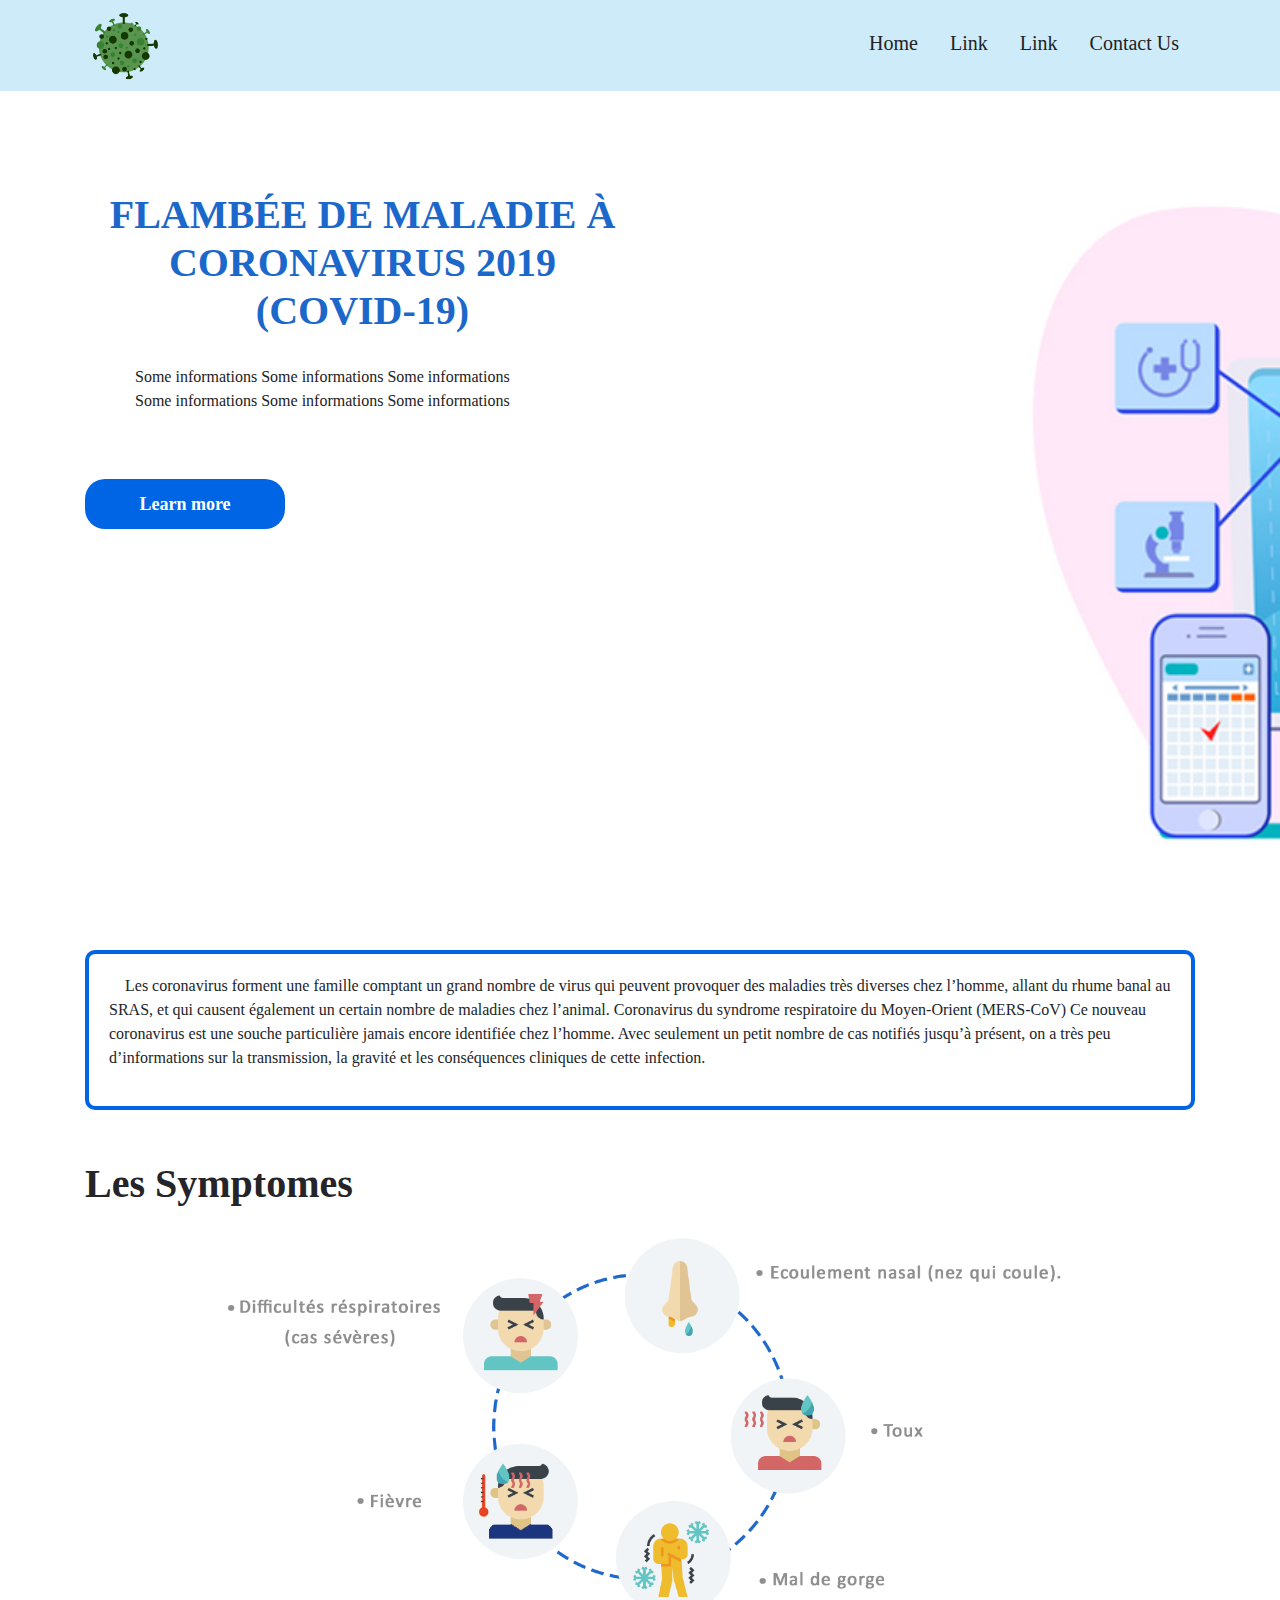
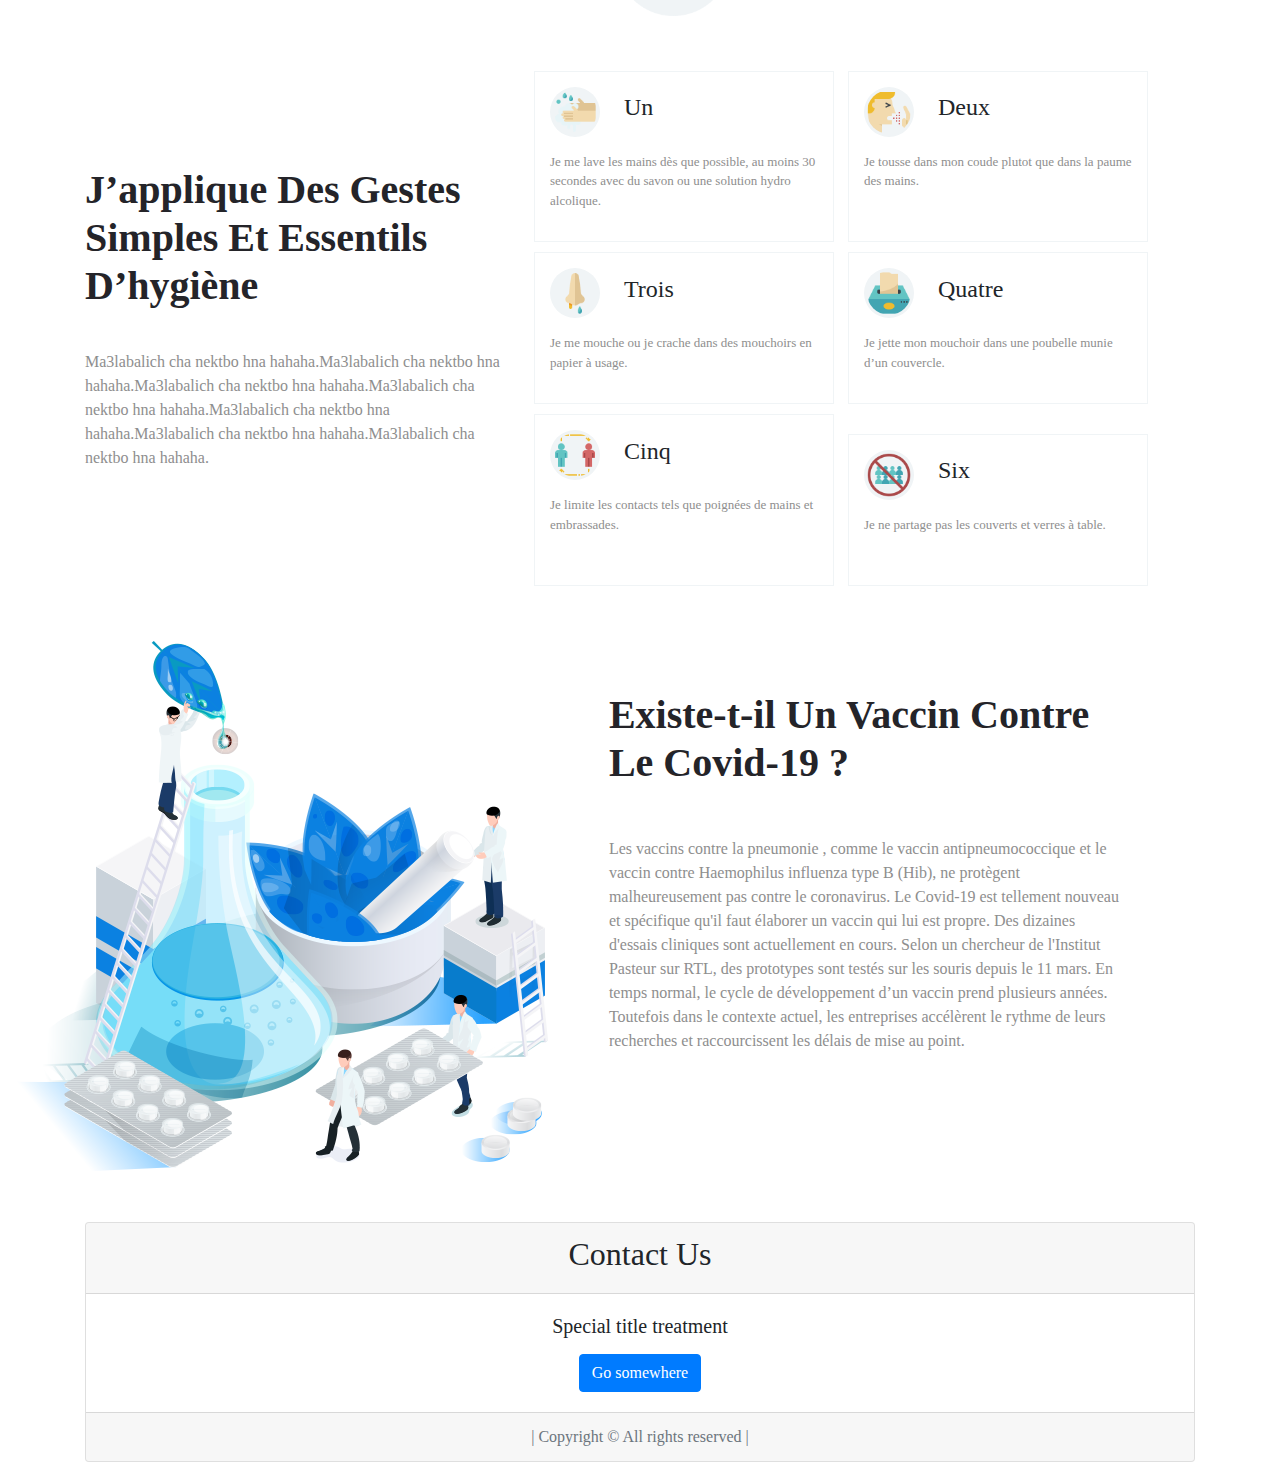
==== COVID-19/Challenge.html @ bc96963f "Add COVID-19 folder" ====
<!DOCTYPE html>
<html>
<head>
		<meta charset="utf-8">
	<title>COVID 19</title>
	<link rel="stylesheet" type="text/css" href="dist/css/bootstrap.css">
	<link rel="stylesheet" type="text/css" href="coronaStyle.css">

</head>
<body>

	<!--header-->
	<header>
	<nav>
		<div class="container">
			<img src="Icons/FAVPNG_middle_east_respiratory_syndrome_coronavirus_indoor_mold.png" class="tom">
		<ul class="nav justify-content-end float">
                <li class="nav-item">
             <a class="nav-link active" href="#">Home</a>
                </li>
            <li class="nav-item">
            <a class="nav-link" href="#">Link</a>
            </li>
            <li class="nav-item">
            <a class="nav-link" href="#">Link</a>
            </li>
            <li class="nav-item">
            <a class="nav-link" href="#">Contact Us</a>
            </li>

        </ul>
       </div>
	</nav>
	<div class="container">
		<h1>FLAMBÉE DE MALADIE À CORONAVIRUS 2019 (COVID-19)</h1>
		<p> Some informations Some informations Some informations <br>Some informations Some informations Some informations</p>
		<button>Learn more</button>
	</div>
	</header>
	<!--end header-->
	<!--definition section-->
	<!--
	<div >
		<div class="container">
			<div class="definition">

			<img src="Icons/symptomes2.png">
				
			</div>
-->
	<div >
		<div class="container">
		
				
			
			<div class="coronaDef">
			<p>
				&nbsp;&nbsp;&nbsp;&nbsp;Les coronavirus forment une famille comptant un grand nombre de virus qui peuvent provoquer des maladies très diverses chez l’homme, allant du rhume banal au SRAS, et qui causent également un certain nombre de maladies chez l’animal. Coronavirus du syndrome respiratoire du Moyen-Orient (MERS-CoV) Ce nouveau coronavirus est une souche particulière jamais encore identifiée chez l’homme. Avec seulement un petit nombre de cas notifiés jusqu’à présent, on a très peu d’informations sur la transmission, la gravité et les conséquences cliniques de cette infection.
			</p>
			</div>
		</div>
	</div>
	
	<!--end definition section-->


	<!--Les symptomes-->
	  <div class="symptomesSide">
    	<div class="container">
    		<h1>Les Symptomes</h1>

    		<div class="imageSym">
    			<img src="Icons/symptomes1.png">
    		</div>
    		<!--
    		<div class="symptomes">
    			<ul>
    				<li>
    					<img src="Icons/5108530051584409099-128.png"> Ecoulement nasal (nez qui coule).
    				</li>
    				<li>
    					<img src="Icons/10626747831584409099-128.png"> Mal de gorge.
    				</li>
    				<li>
    					<img src="Icons/10582230851584409098-128.png"> Toux.
    				</li>
    				<li>
    					<img src="Icons/4595802741584409099-128.png"> Fièvre.
    				</li>
    				<li>
    					<img src="Icons/21043983621584409100-128.png"> Difficultés réspiratoires (cas sévères).
    				</li>
    			</ul>
    		</div>-->
    		
    	</div>
    </div>

	<!--endLes symptomes-->

	
	<div>

		<div class="container">
			
			<div class="section1 ">
				<h1>J’applique Des Gestes Simples Et Essentils D’hygiène</h1>
				<p>Ma3labalich cha nektbo hna hahaha.Ma3labalich cha nektbo hna hahaha.Ma3labalich cha nektbo hna hahaha.Ma3labalich cha nektbo hna hahaha.Ma3labalich cha nektbo hna hahaha.Ma3labalich cha nektbo hna hahaha.Ma3labalich cha nektbo hna hahaha.
				</p>
			</div>
			<div class="section">
				
			

			<div class="section2">
				<div class="interne">
					<img src="Icons/823086791584409089-128.png">
					<h4>Un</h4>
					<p>
						Je me lave les mains dès que possible, au moins 30 secondes avec du savon ou une solution hydro alcolique.
					</p>
				</div>
			</div>
			<div class="section2">
				<div class="interne">
					<img src="Icons/6830960411584409100-128.png">
					<h4>Deux</h4>
					<p>
						Je tousse dans mon coude plutot que dans la paume des mains.<br><br>
					</p>
				</div>
			</div>
			<div class="section2">
				<div class="interne">
					<img src="Icons/5108530051584409099-128.png">
					<h4>Trois</h4>
					<p>
						Je me mouche ou je crache dans des mouchoirs en papier à usage.
					</p>
				</div>
			</div>
			<div class="section2">
				<div class="interne">
					<img src="Icons/15116346041584409091-128.png">
					<h4>Quatre</h4>
					<p>
						Je jette mon mouchoir dans une poubelle munie d’un couvercle.
					</p>
				</div>
			</div>
			<div class="section2">
				<div class="interne">
					<img src="Icons/19857497441584409092-128.png">
					<h4>Cinq</h4>
					<p>
						Je limite les contacts tels que poignées de mains et embrassades.<br><br>
					</p>
				</div>
			</div>
			<div class="section2">
				<div class="interne">
					<img src="Icons/690961481584409090-128.png">
					<h4>Six</h4>
					<p>
						Je ne partage pas les couverts et verres à table.<br><br>
					</p>
				</div>
			</div>
			
		</div>
	</div>

	<div class="both"></div>
	<!--hjtfdyzqekfjsdkfpiqeu-->
  

	<div class="vaccinImg">
		<div class="container">

			<img src="Icons/top_service.png">
			<div class="vaccinSide" >
				<h1>Existe-t-il Un Vaccin Contre Le Covid-19 ?</h1>
					<p>
						Les vaccins contre la pneumonie , comme le vaccin antipneumococcique et le vaccin contre Haemophilus influenza type B (Hib), ne protègent malheureusement pas contre le coronavirus. Le Covid-19 est tellement nouveau et spécifique qu'il faut élaborer un vaccin qui lui est propre. Des dizaines d'essais cliniques sont  actuellement en cours. Selon un chercheur de l'Institut Pasteur sur RTL, des prototypes sont testés sur les souris depuis le 11 mars.

                       En temps normal, le cycle de développement d’un vaccin prend plusieurs années. Toutefois dans le contexte actuel, les entreprises accélèrent le rythme de leurs recherches et raccourcissent les délais de mise au point.

						
					</p>

			</div>

		</div>
	</div>

	
	<!--footer-->
		<div class="both"></div>
	<div class="container">
			<div class="card text-center">
  <div class="card-header">
    <h2>Contact Us</h2>
  </div>
  <div class="card-body">
    <h5 class="card-title">Special title treatment</h5>
    <p class="card-text"></p>
    <a href="#" class="btn btn-primary">Go somewhere</a>
  </div>
  <div class="card-footer text-muted">
    | Copyright  © All rights reserved |  
  </div>
</div>
		
	</div>
	<!--end footer-->




	

	


</body>
</html>
---- COVID-19/coronaStyle.css ----
*{
	margin: 0px;
	padding: 0px;
	font-family: Century Gothic;
}
.tom{
	width: 80px;
	height: 100%;
	
}
header{
	background-image: url(Icons/tof.jpg);

	height: 100vh;
	background-size: cover;

	/*background-position: center;
	*/

}
.float{
	float: right;
}
nav{
	background-color: rgba(91,188,233,0.3);

}
nav ul{
	margin-top: 20px;
	font-size: 20px;
	/*font-weight: bold;*/
	color: white;
}
nav ul li a{
	color: #222224;
}
header h1{

	color: #1c68ca;
	margin-top: 100px;
	font-weight: bold;
	font-family: serif;
	width: 50%;
	text-align: center;

}
header p{
	margin-left: 50px;
	margin-top: 30px;

	color: #222224;
}
header button{
    width: 200px;
	height: 50px;
	margin-top: 50px;
    background-color: #0065e4;
	color:white;
	font-weight: bold;
	font-size: 18px;
	border-radius: 20px;
	border: 1px solid transparent;


}
.coronaDef{
	margin-top: 50px;
	padding: 20px;
	border: 4px solid #0065e4;
		border-radius: 10px;
	margin-bottom: 50px;

}
.definition img{
	margin-top: 50px;
	width: 98%;
	height: 100%;

}
.section{
	float: right;
	width: 60%;
}
.section2{
	
		border: 1px solid #f0f4f6;
		margin: 5px;
		padding: 15px;
		width: 300px;
		display: inline-block;

		

}
.section2 img{
	width: 50px;
	height: 50px;
	background-color: #f0f4f6;
	padding: 3px;
	border-radius: 50%;
	margin-right: 20px
}
.interne h4{
	display: inline-block;

}
.interne p{
	font-size: 13px;
	margin-top: 15px;
	color: #8e8e8e
}
.section1{
		width: 38%;
	display: inline-block;
	float: left;
	margin-top: 100px;


}
.section1 p{
		color: #8e8e8e;
		margin-top: 40px;
}
.section1 h1, .vaccinSide h1, .symptomesSide h1{
	color: #242429;
	font-weight: bold;
	font-family: serif;
}


.both{
	clear: both;
}
.vaccinImg{
	float: left;
	margin-top: 50px;
	margin-bottom: 50px;}
.vaccinSide{
	width: 51%;
	height: 100%;
	float: right;
	margin-top: 50px;

	padding-left: 50px;


}
.vaccinSide p{

		color: #8e8e8e;

	margin-top: 50px;

}
.symptomesSide{
	margin-top: 50px;
	margin-bottom: 50px;
	


}
.symptomes{
	margin-left: 50px;
}
.symptomes ul{
	list-style-type: none;

}
.symptomes ul li{
   /* display: inline-block;*/
}

.symptomes ul li img{
	width: 50px;
	height: 50px;

	border-radius: 50%;

	background-color: #f0f4f6;
	margin: 10px;


}
.imageSym{
	margin: auto;
	text-align: center;

}
.imageSym img{
	width: 80%;
	height: 100%;
	
}
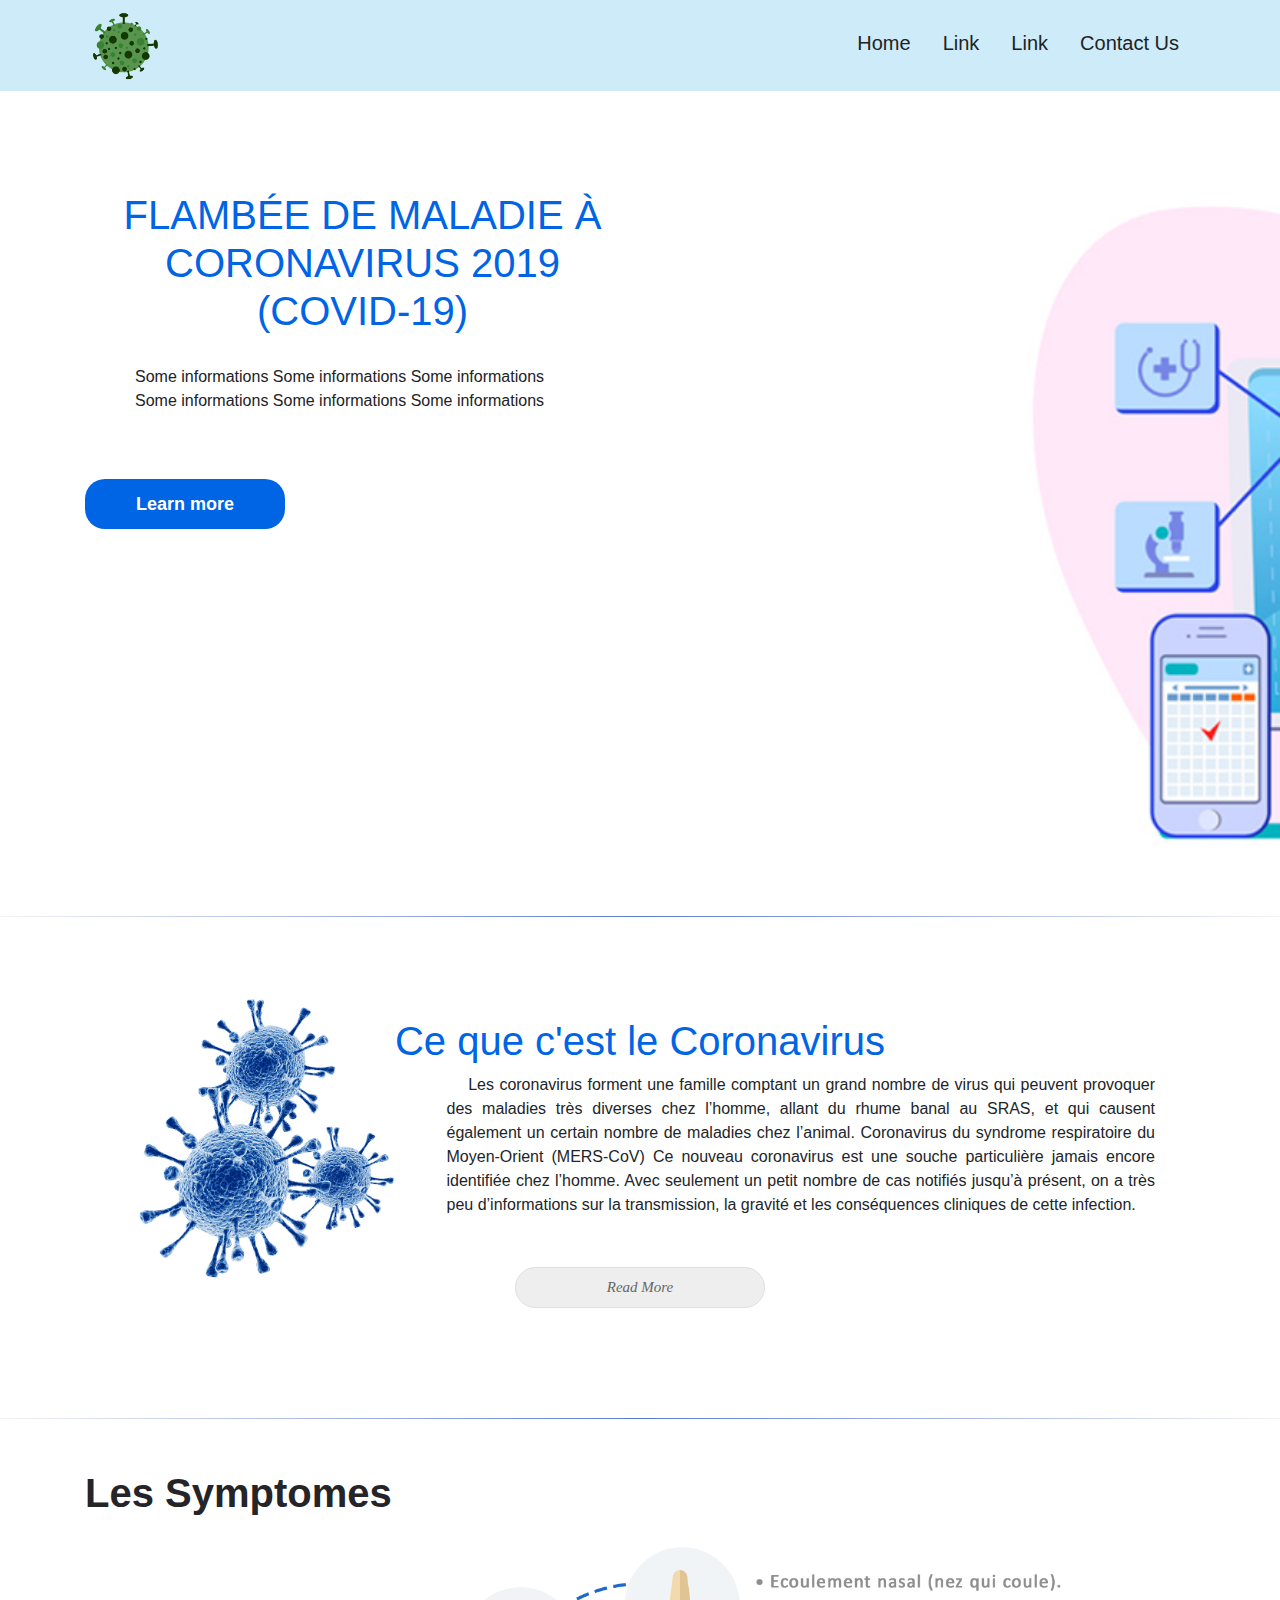
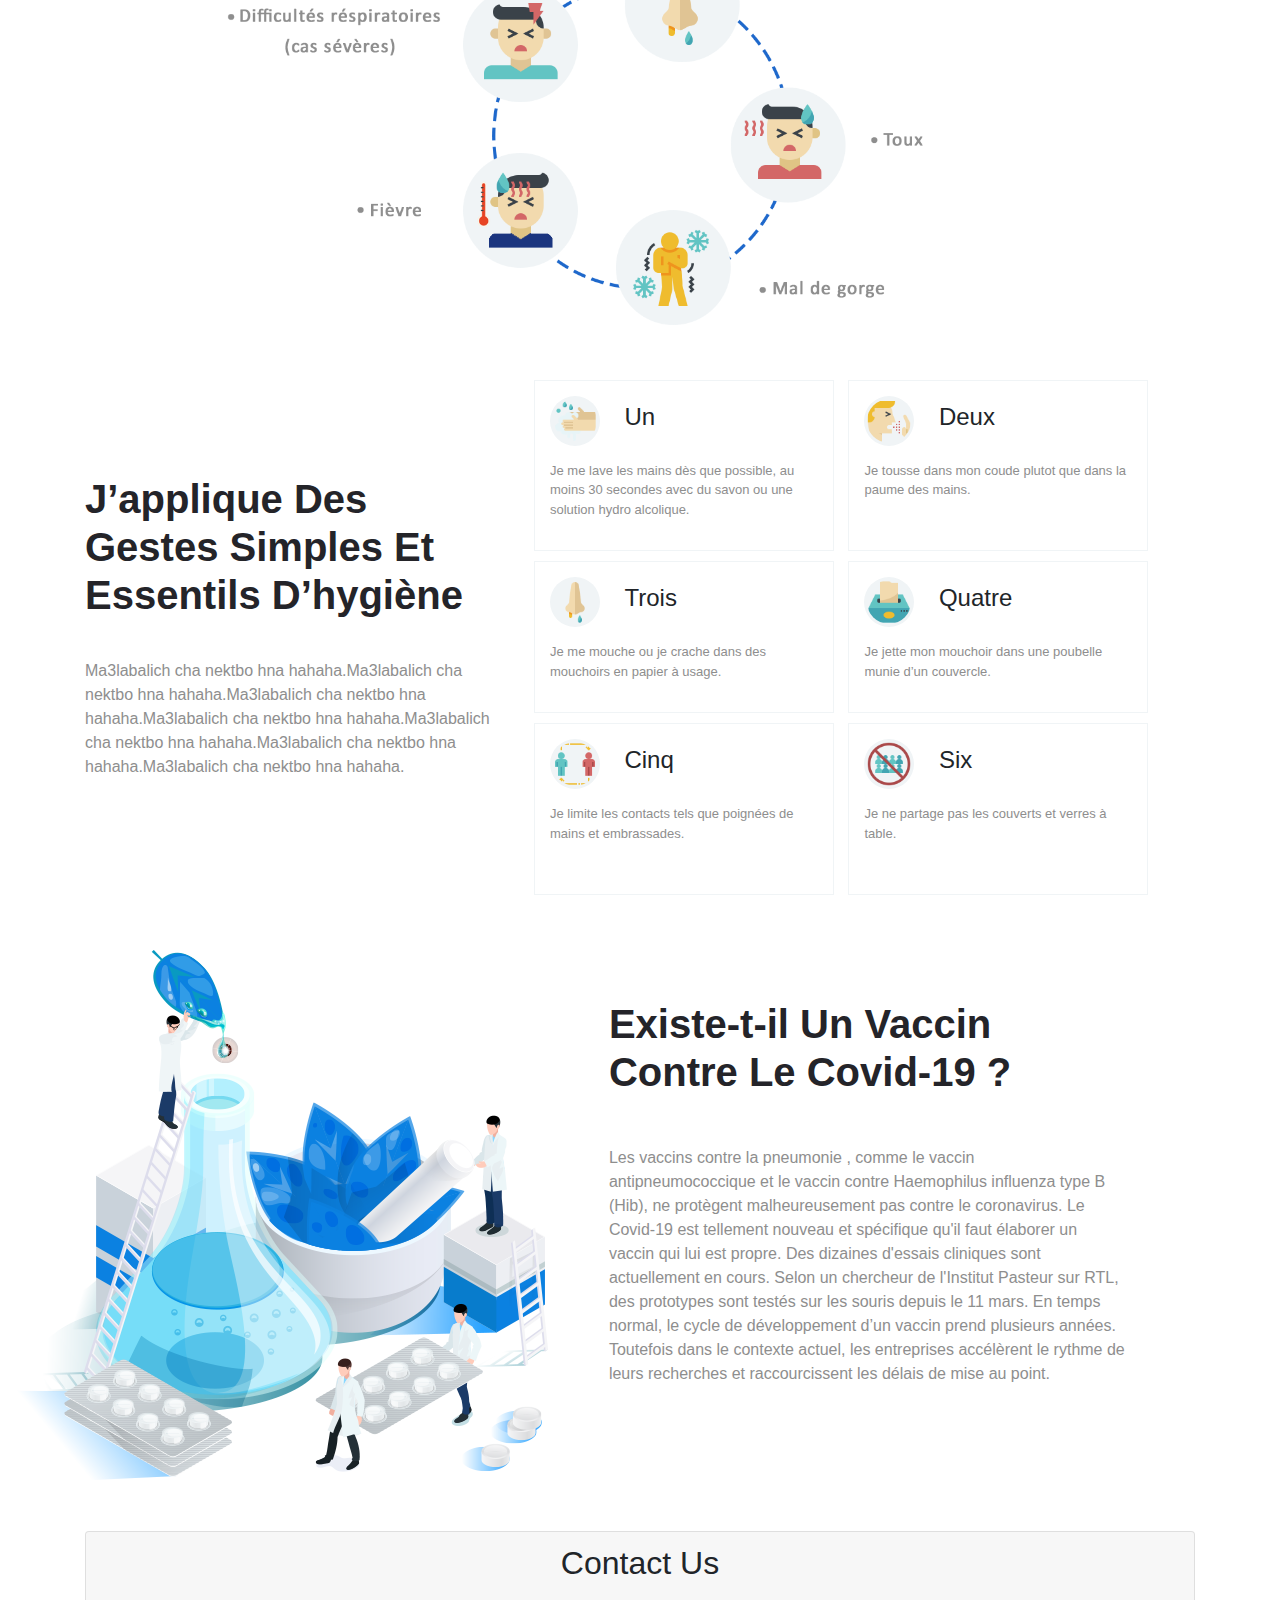
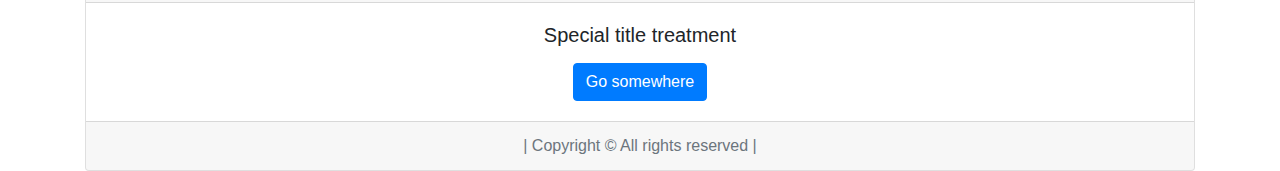
==== commit 7e70cd86: "changed Definition section" ====
--- a/COVID-19/Challenge.html
+++ b/COVID-19/Challenge.html
@@ -31,36 +31,34 @@
         </ul>
        </div>
 	</nav>
+		
 	<div class="container">
 		<h1>FLAMBÉE DE MALADIE À CORONAVIRUS 2019 (COVID-19)</h1>
 		<p> Some informations Some informations Some informations <br>Some informations Some informations Some informations</p>
 		<button>Learn more</button>
 	</div>
 	</header>
-	<!--end header-->
-	<!--definition section-->
-	<!--
+	<hr class="hr-1">
 	<div >
 		<div class="container">
-			<div class="definition">
-
-			<img src="Icons/symptomes2.png">
 				
-			</div>
--->
-	<div >
-		<div class="container">
+				<div class="posts">
+						<h1>Ce que c'est le Coronavirus </h1>
+						<img src="Photos/corona.png" class="coronabox">
+
+						<p>
+								&nbsp;&nbsp;&nbsp;&nbsp;Les coronavirus forment une famille comptant un grand nombre de virus qui peuvent provoquer des maladies très diverses chez l’homme, allant du rhume banal au SRAS, et qui causent également un certain nombre de maladies chez l’animal. Coronavirus du syndrome respiratoire du Moyen-Orient (MERS-CoV) Ce nouveau coronavirus est une souche particulière jamais encore identifiée chez l’homme. Avec seulement un petit nombre de cas notifiés jusqu’à présent, on a très peu d’informations sur la transmission, la gravité et les conséquences cliniques de cette infection.
+						</p>
+						<br>
+						<a href="#" class="coronadefinition">Read More</a>
 		
-				
-			
-			<div class="coronaDef">
-			<p>
-				&nbsp;&nbsp;&nbsp;&nbsp;Les coronavirus forment une famille comptant un grand nombre de virus qui peuvent provoquer des maladies très diverses chez l’homme, allant du rhume banal au SRAS, et qui causent également un certain nombre de maladies chez l’animal. Coronavirus du syndrome respiratoire du Moyen-Orient (MERS-CoV) Ce nouveau coronavirus est une souche particulière jamais encore identifiée chez l’homme. Avec seulement un petit nombre de cas notifiés jusqu’à présent, on a très peu d’informations sur la transmission, la gravité et les conséquences cliniques de cette infection.
-			</p>
 			</div>
 		</div>
 	</div>
 	
+<hr class="hr-1">
+	
+
 	<!--end definition section-->
 
 
--- a/COVID-19/coronaStyle.css
+++ b/COVID-19/coronaStyle.css
@@ -1,7 +1,7 @@
 *{
 	margin: 0px;
 	padding: 0px;
-	font-family: Century Gothic;
+	font-family:"Roboto", Helvetica, Arial, sans-serif;
 }
 .tom{
 	width: 80px;
@@ -36,10 +36,10 @@
 }
 header h1{
 
-	color: #1c68ca;
+	color: #0065e4;
 	margin-top: 100px;
-	font-weight: bold;
-	font-family: serif;
+	/*font-weight: bold; */
+	font-family: "Roboto", Helvetica, Arial, sans-serif;
 	width: 50%;
 	text-align: center;
 
@@ -61,14 +61,6 @@
 	border-radius: 20px;
 	border: 1px solid transparent;
 
-
-}
-.coronaDef{
-	margin-top: 50px;
-	padding: 20px;
-	border: 4px solid #0065e4;
-		border-radius: 10px;
-	margin-bottom: 50px;
 
 }
 .definition img{
@@ -110,7 +102,7 @@
 	color: #8e8e8e
 }
 .section1{
-		width: 38%;
+	width: 38%;
 	display: inline-block;
 	float: left;
 	margin-top: 100px;
@@ -124,7 +116,7 @@
 .section1 h1, .vaccinSide h1, .symptomesSide h1{
 	color: #242429;
 	font-weight: bold;
-	font-family: serif;
+	font-family: "Roboto", Helvetica, Arial, sans-serif;
 }
 
 
@@ -147,7 +139,7 @@
 }
 .vaccinSide p{
 
-		color: #8e8e8e;
+	color: #8e8e8e;
 
 	margin-top: 50px;
 
@@ -191,3 +183,73 @@
 	height: 100%;
 	
 }
+
+
+
+.posts {
+	margin:60px auto;
+	max-width:150%;
+	padding:40px;
+	line-height:1.5em;
+	text-align:justify;
+  }
+  .posts h1 {
+	text-align:center;
+	color: #0065e4;	
+  }
+
+  
+  a {
+	text-decoration:none;
+	-webkit-transition: all 0.3s ease-out;
+	-moz-transition: all 0.3s ease-out;
+	-ms-transition: all 0.3s ease-out;
+	-o-transition: all 0.3s ease-out;
+	transition: all 0.3s ease-out;
+  }
+  a:hover {
+	-webkit-transition: all 0.3s ease-out;
+	-moz-transition: all 0.3s ease-out;
+	-ms-transition: all 0.3s ease-out;
+	-o-transition: all 0.3s ease-out;
+	transition: all 0.3s ease-out;
+	text-decoration:none;
+  }
+  
+  .coronadefinition {
+	background:#eee;
+	border:1px solid #dfdfdf;
+	color:#666;
+	font: italic 15px Playfair Display;
+	padding:11px;
+	font-weight:400;
+	max-width:250px;
+	display:block;
+	text-align:center;  
+	margin:10px auto;
+	position:relative;
+	border-radius:25px;
+  }
+  .coronadefinition:hover {
+	-webkit-box-shadow:inset 0 0 10px 25px #1884be;
+	box-shadow:inset 0 0 10px 25px #1884be;
+	border-color:#1884be;
+	color:#fff;
+  }
+.coronabox{
+	float: left;
+	width: 270px;
+	margin-top: -8%;
+	margin-right: 5%;	
+
+}
+hr {
+	background-color: #1884be;
+	
+  }
+  
+  hr.hr-1 {
+	border: 0;
+	height: 1px;
+	background-image: linear-gradient(to right, rgba(252, 248, 248, 0.959), rgba(113, 120, 212, 0.75), rgba(252, 248, 248, 0.959));
+  }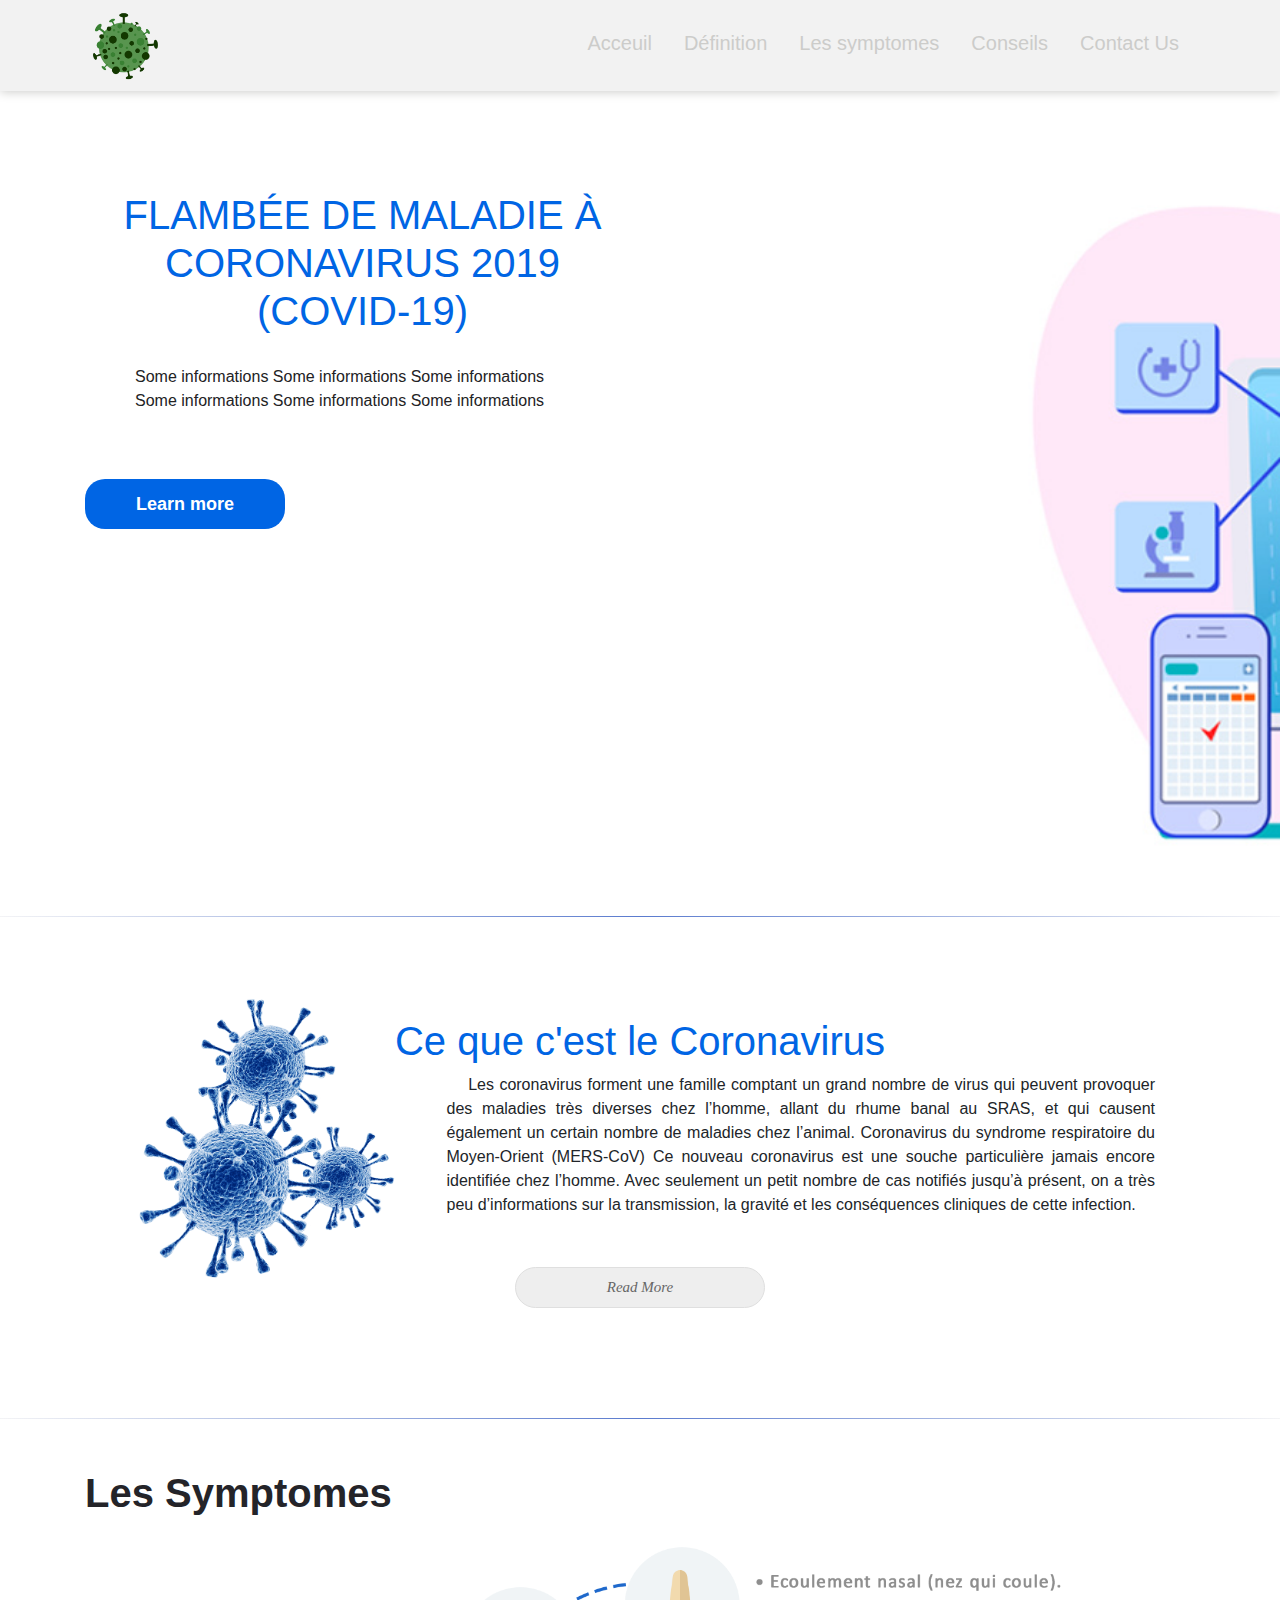
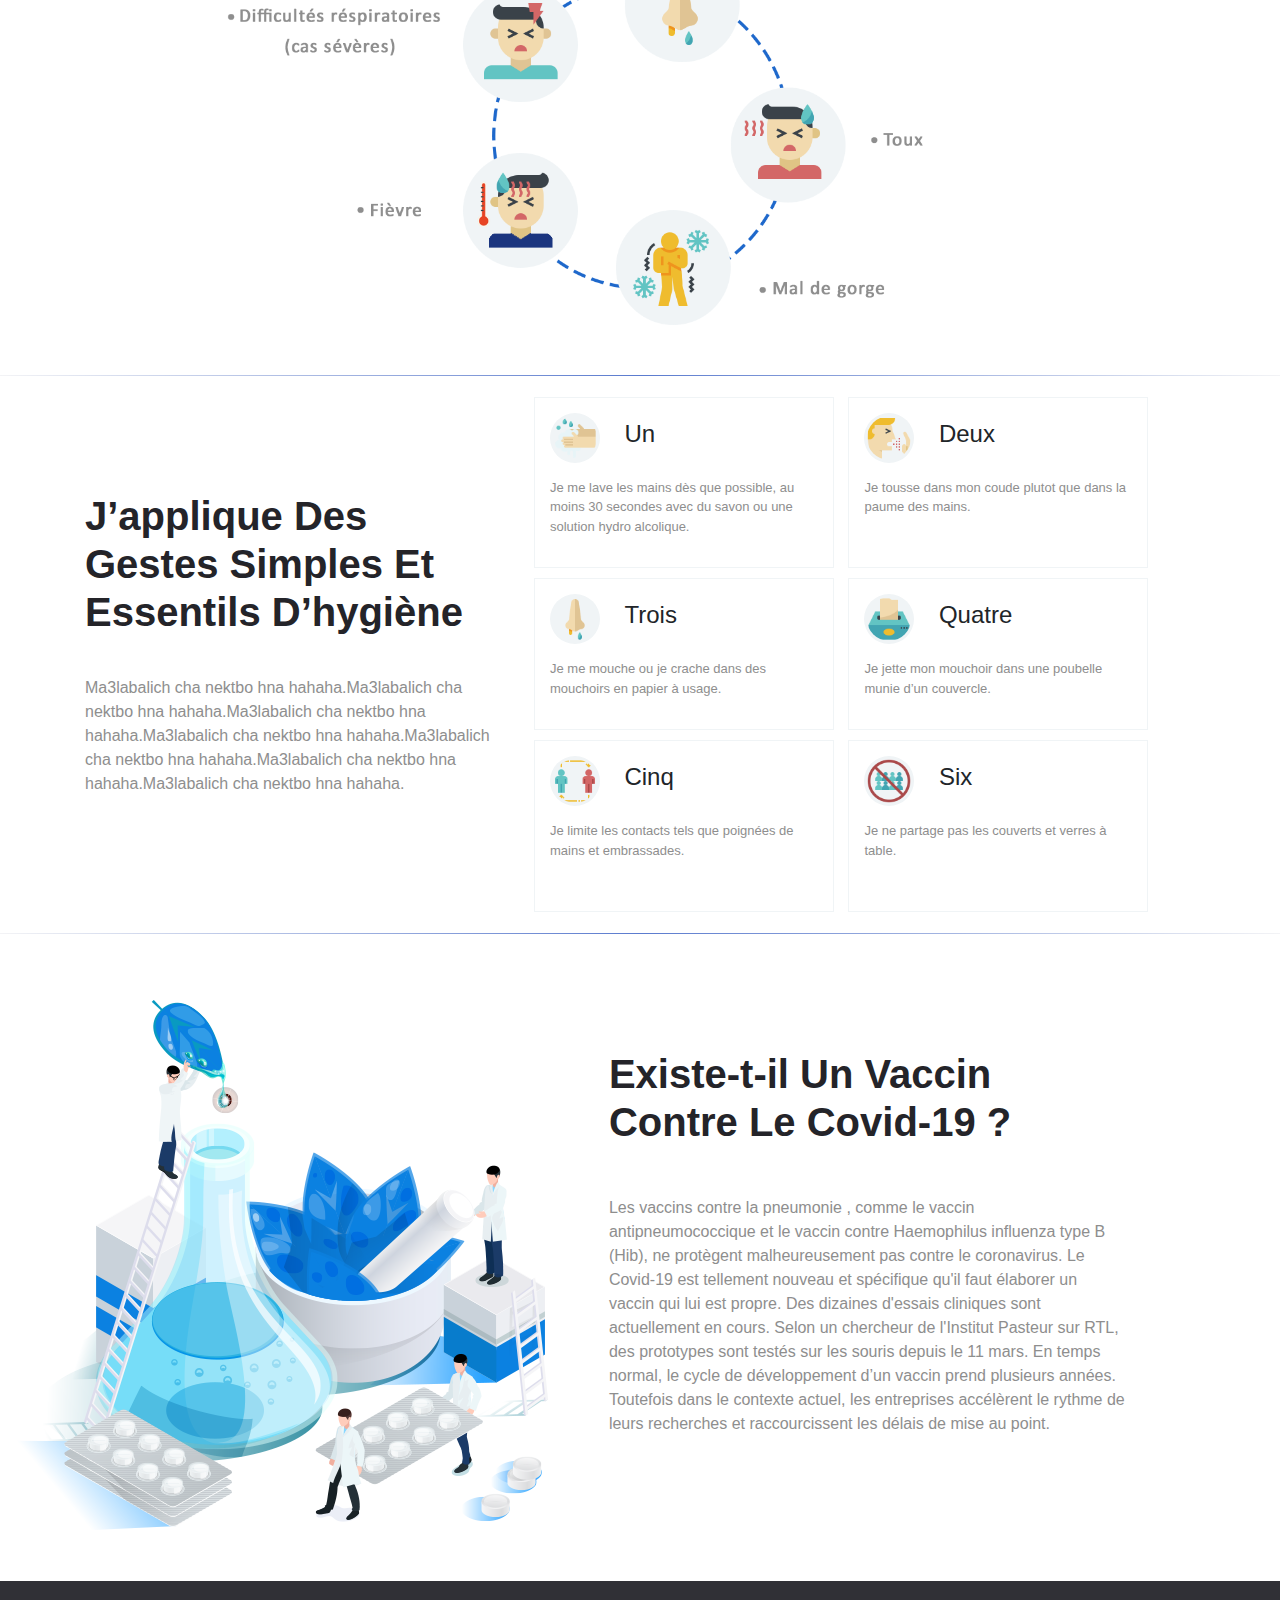
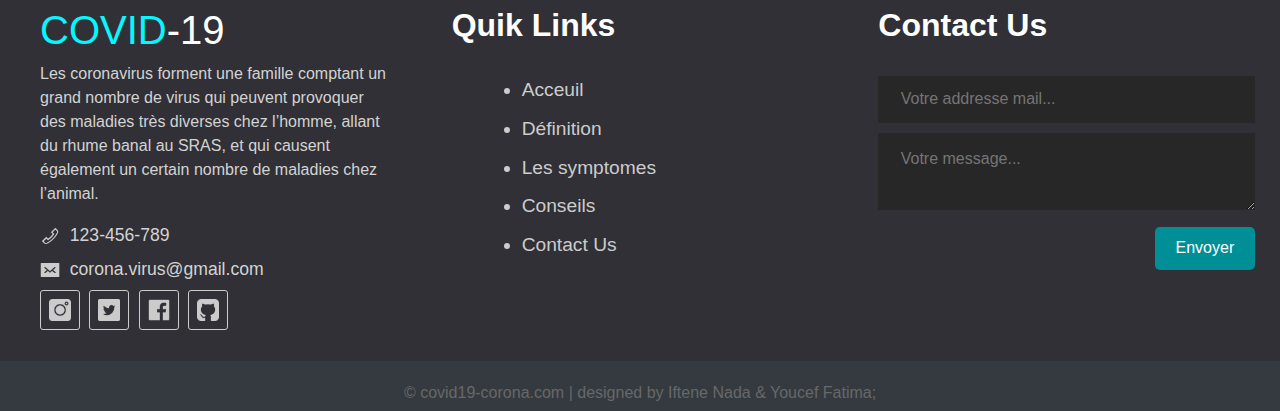
==== commit 98978db8: "Add footer" ====
--- a/COVID-19/Challenge.html
+++ b/COVID-19/Challenge.html
@@ -16,16 +16,19 @@
 			<img src="Icons/FAVPNG_middle_east_respiratory_syndrome_coronavirus_indoor_mold.png" class="tom">
 		<ul class="nav justify-content-end float">
                 <li class="nav-item">
-             <a class="nav-link active" href="#">Home</a>
+             <a class="nav-link active" href="#">Acceuil</a>
                 </li>
             <li class="nav-item">
-            <a class="nav-link" href="#">Link</a>
+            <a class="nav-link" href="#def">Définition</a>
             </li>
             <li class="nav-item">
-            <a class="nav-link" href="#">Link</a>
+            <a class="nav-link" href="#lessymptomes">Les symptomes</a>
+            </li>
+             <li class="nav-item">
+            <a class="nav-link" href="#cons">Conseils</a>
             </li>
             <li class="nav-item">
-            <a class="nav-link" href="#">Contact Us</a>
+            <a class="nav-link" href="#contactus">Contact Us</a>
             </li>
 
         </ul>
@@ -38,12 +41,12 @@
 		<button>Learn more</button>
 	</div>
 	</header>
-	<hr class="hr-1">
-	<div >
+	<hr class="hr-1" id="def">
+	<div  >
 		<div class="container">
 				
-				<div class="posts">
-						<h1>Ce que c'est le Coronavirus </h1>
+				<div class="posts" >
+						<h1 >Ce que c'est le Coronavirus </h1>
 						<img src="Photos/corona.png" class="coronabox">
 
 						<p>
@@ -61,11 +64,13 @@
 
 	<!--end definition section-->
 
+	<!--les statistiques-->
+
 
 	<!--Les symptomes-->
 	  <div class="symptomesSide">
     	<div class="container">
-    		<h1>Les Symptomes</h1>
+    		<h1 id="lessymptomes">Les Symptomes</h1>
 
     		<div class="imageSym">
     			<img src="Icons/symptomes1.png">
@@ -96,12 +101,13 @@
 
 	<!--endLes symptomes-->
 
-	
-	<div>
-
-		<div class="container">
-			
-			<div class="section1 ">
+	<hr class="hr-1">
+	
+	<div id="cons">
+
+		<div class="container">
+			
+			<div class="section1 " >
 				<h1>J’applique Des Gestes Simples Et Essentils D’hygiène</h1>
 				<p>Ma3labalich cha nektbo hna hahaha.Ma3labalich cha nektbo hna hahaha.Ma3labalich cha nektbo hna hahaha.Ma3labalich cha nektbo hna hahaha.Ma3labalich cha nektbo hna hahaha.Ma3labalich cha nektbo hna hahaha.Ma3labalich cha nektbo hna hahaha.
 				</p>
@@ -171,6 +177,7 @@
 	<div class="both"></div>
 	<!--hjtfdyzqekfjsdkfpiqeu-->
   
+	<hr class="hr-1">
 
 	<div class="vaccinImg">
 		<div class="container">
@@ -194,22 +201,64 @@
 	
 	<!--footer-->
 		<div class="both"></div>
-	<div class="container">
-			<div class="card text-center">
-  <div class="card-header">
-    <h2>Contact Us</h2>
-  </div>
-  <div class="card-body">
-    <h5 class="card-title">Special title treatment</h5>
-    <p class="card-text"></p>
-    <a href="#" class="btn btn-primary">Go somewhere</a>
-  </div>
-  <div class="card-footer text-muted">
-    | Copyright  © All rights reserved |  
-  </div>
+
+
+	<div class="footer" id="contactus">
+
+			<div class="footer-content">
+			
+				<div class="footer-section about">
+					<div class="container">
+					<h1 class="logo-text"><span>COVID</span>-19</h1>
+					<p>
+						Les coronavirus forment une famille comptant un grand nombre de virus qui peuvent provoquer des maladies très diverses chez l’homme, allant du rhume banal au SRAS, et qui causent également un certain nombre de maladies chez l’animal.
+					</p>
+					<div class="contact">
+						<span><img src="Icons/phone.png">&nbsp; 123-456-789</span>
+						<span><img src="Icons/mail.png">&nbsp; corona.virus@gmail.com</span>
+					</div>
+					
+					<div class="socials">
+<a href=""><img src="Icons/instagram2.png"></a>
+<a href=""><img src="Icons/twitter2.png"></a>
+<a href=""><img src="Icons/facebook2.png"></a>
+<a href=""><img src="Icons/github-sign2.png"></a>
+
+					</div>
+				</div>
+				</div>
+				<div class="footer-section links">
+					<h2>Quik Links</h2>
+					<br>
+					<ul>
+						<a href="#"><li>Acceuil</li></a>
+						<a href="#def"><li>Définition</li></a>
+						<a href="#lessymptomes"><li>Les symptomes</li></a>
+						<a href="#cons"><li>Conseils</li></a>
+					
+						<a href="#contactus"><li>Contact Us</li></a>
+
+					</ul>
+				</div>
+				<div class="footer-section contact-form">
+					<h2>Contact Us</h2>
+					<br>
+					<form action="challenge.html" method="post">
+						<input type="email" name="email" class="text-input contact-input" placeholder="Votre addresse mail..."><br>
+						<textarea class="text-input contact-input" name="message" placeholder="Votre message..."></textarea><br>
+						<input type="submit" name="" value="Envoyer" class="btn-big">
+						
+					</form>
+				</div>
+
 </div>
-		
-	</div>
+				<div class="footer-bottom">
+					
+					&copy; covid19-corona.com | designed by Iftene Nada & Youcef Fatima;
+				
+				</div>
+			
+		</div>
 	<!--end footer-->
 
 
--- a/COVID-19/coronaStyle.css
+++ b/COVID-19/coronaStyle.css
@@ -22,7 +22,8 @@
 	float: right;
 }
 nav{
-	background-color: rgba(91,188,233,0.3);
+		background-color: #f2f2f2;
+box-shadow: 0px 1px 10px #ccccca
 
 }
 nav ul{
@@ -32,7 +33,11 @@
 	color: white;
 }
 nav ul li a{
-	color: #222224;
+	color: #ccccca;
+	font-weight:normal;
+}
+nav ul li a:hover{
+	color: #00acb5
 }
 header h1{
 
@@ -60,7 +65,14 @@
 	font-size: 18px;
 	border-radius: 20px;
 	border: 1px solid transparent;
-
+	transition: all .3s;
+	
+
+
+}
+header button:hover{
+	background-color: #00acb5;
+	transition: all .3s;
 
 }
 .definition img{
@@ -252,4 +264,123 @@
 	border: 0;
 	height: 1px;
 	background-image: linear-gradient(to right, rgba(252, 248, 248, 0.959), rgba(113, 120, 212, 0.75), rgba(252, 248, 248, 0.959));
-  }+  }
+
+  /************************************************/
+.footer{
+	background-color: #303036;
+	color: #d3d3d3;
+	height: 400px;
+
+}
+.footer .footer-content{
+		height: 380px;
+	display: flex;
+}
+.footer .footer-content .footer-section{
+	flex: 1;
+	padding: 25px;
+	
+}
+.footer .footer-bottom{
+	background-color: #343a40;
+	color: #686868;
+	height: 50px;
+	width: 100%;
+	text-align: center;
+	position: ;
+	bottom: 0px;
+	left: 0px;
+	padding-top: 20px;
+
+}
+
+
+
+.socials img{
+	width: 40px;
+	height: 100%;
+	border: 1px solid #ccc;
+	border-radius: 3px;
+	padding: 8px;
+	margin-right: 5px;
+	transition: all .3s;
+
+}
+.socials img:hover{
+	border: 1px solid #00acb5;
+	transition: all .3s;
+
+}
+.footer .footer-content h1, .footer .footer-content h2{
+	color: white;
+}
+.footer .footer-content .about h1 span{
+	color: #05f7ff
+}
+.footer .links ul a{
+	display: block;
+	margin-bottom: 10px;
+	font-size: 1.2em;
+
+
+	text-decoration: none;
+color: #ccc;
+transition: all .3s;
+
+
+}
+.footer .links ul a:hover{
+	color: #00acb5;
+	margin-left: 15px;
+	transition: all .3s;
+
+}
+.footer .links ul{
+	margin-left: 70px;
+}
+.footer .contact img{
+	width: 20px;
+	height: 100%
+}
+.footer .footer-content .contact-form .contact-input{
+	width: 100%;
+	height: 100%;
+
+	background-color: #272727;
+	color: #bebdbd;
+	margin-bottom: 10px;
+	line-height: 1.5rem;
+	padding: .9rem 1.4rem;
+	border:none;
+}
+.footer .footer-content .contact-form .contact-input:focus{
+	background-color: #1a1a1a;
+
+}
+.btn-big{
+	padding: .7rem 1.3rem;
+	line-height: 1.3rem;
+	border:none;
+	background-color: #008f96;
+	color: white;
+	float: right;
+	transition: all .3s;
+	border-radius: 5px;
+
+}
+.btn-big:hover{
+	background-color: #00acb5;
+	transition: all .3s;
+
+
+}
+.footer .footer-content .about .contact span{
+	display: block;
+	font-size: 1.1em;
+	margin-bottom: 8px;
+}
+.footer h2{
+   font-weight: bold;
+
+}
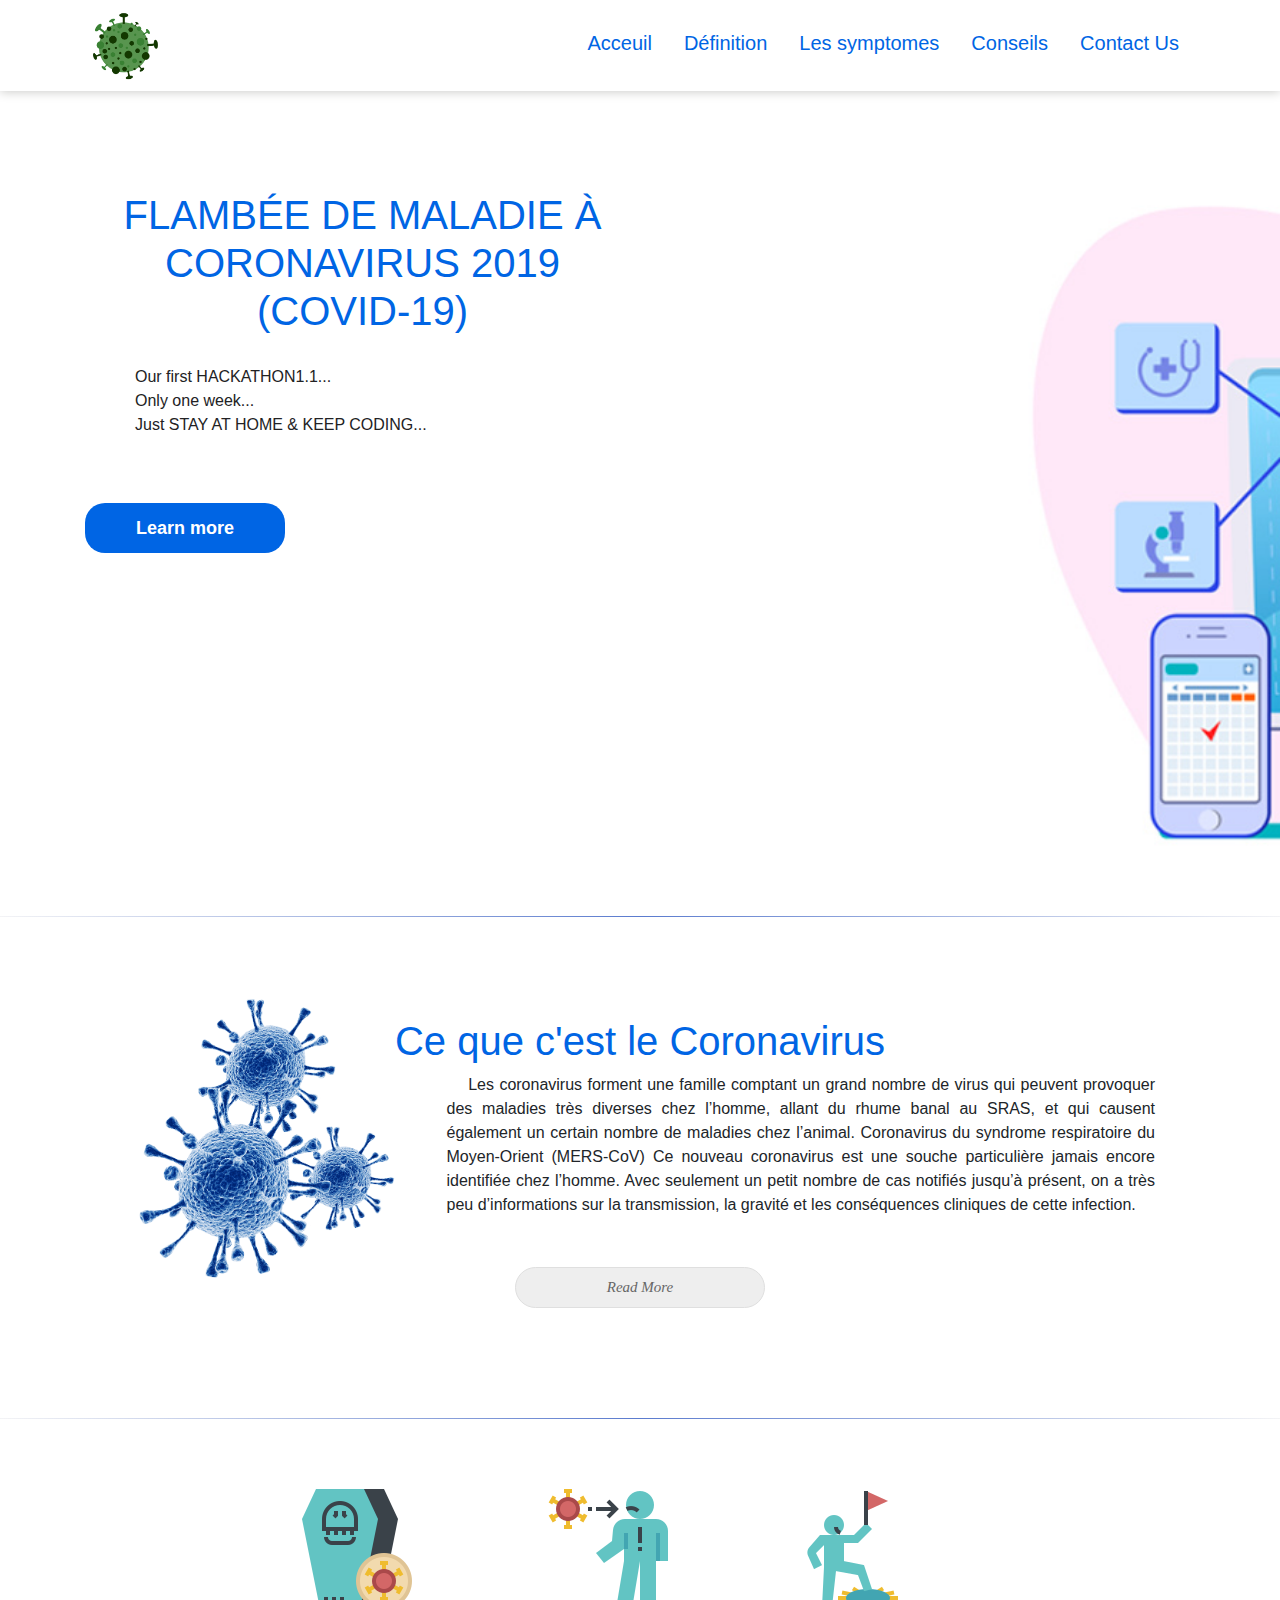
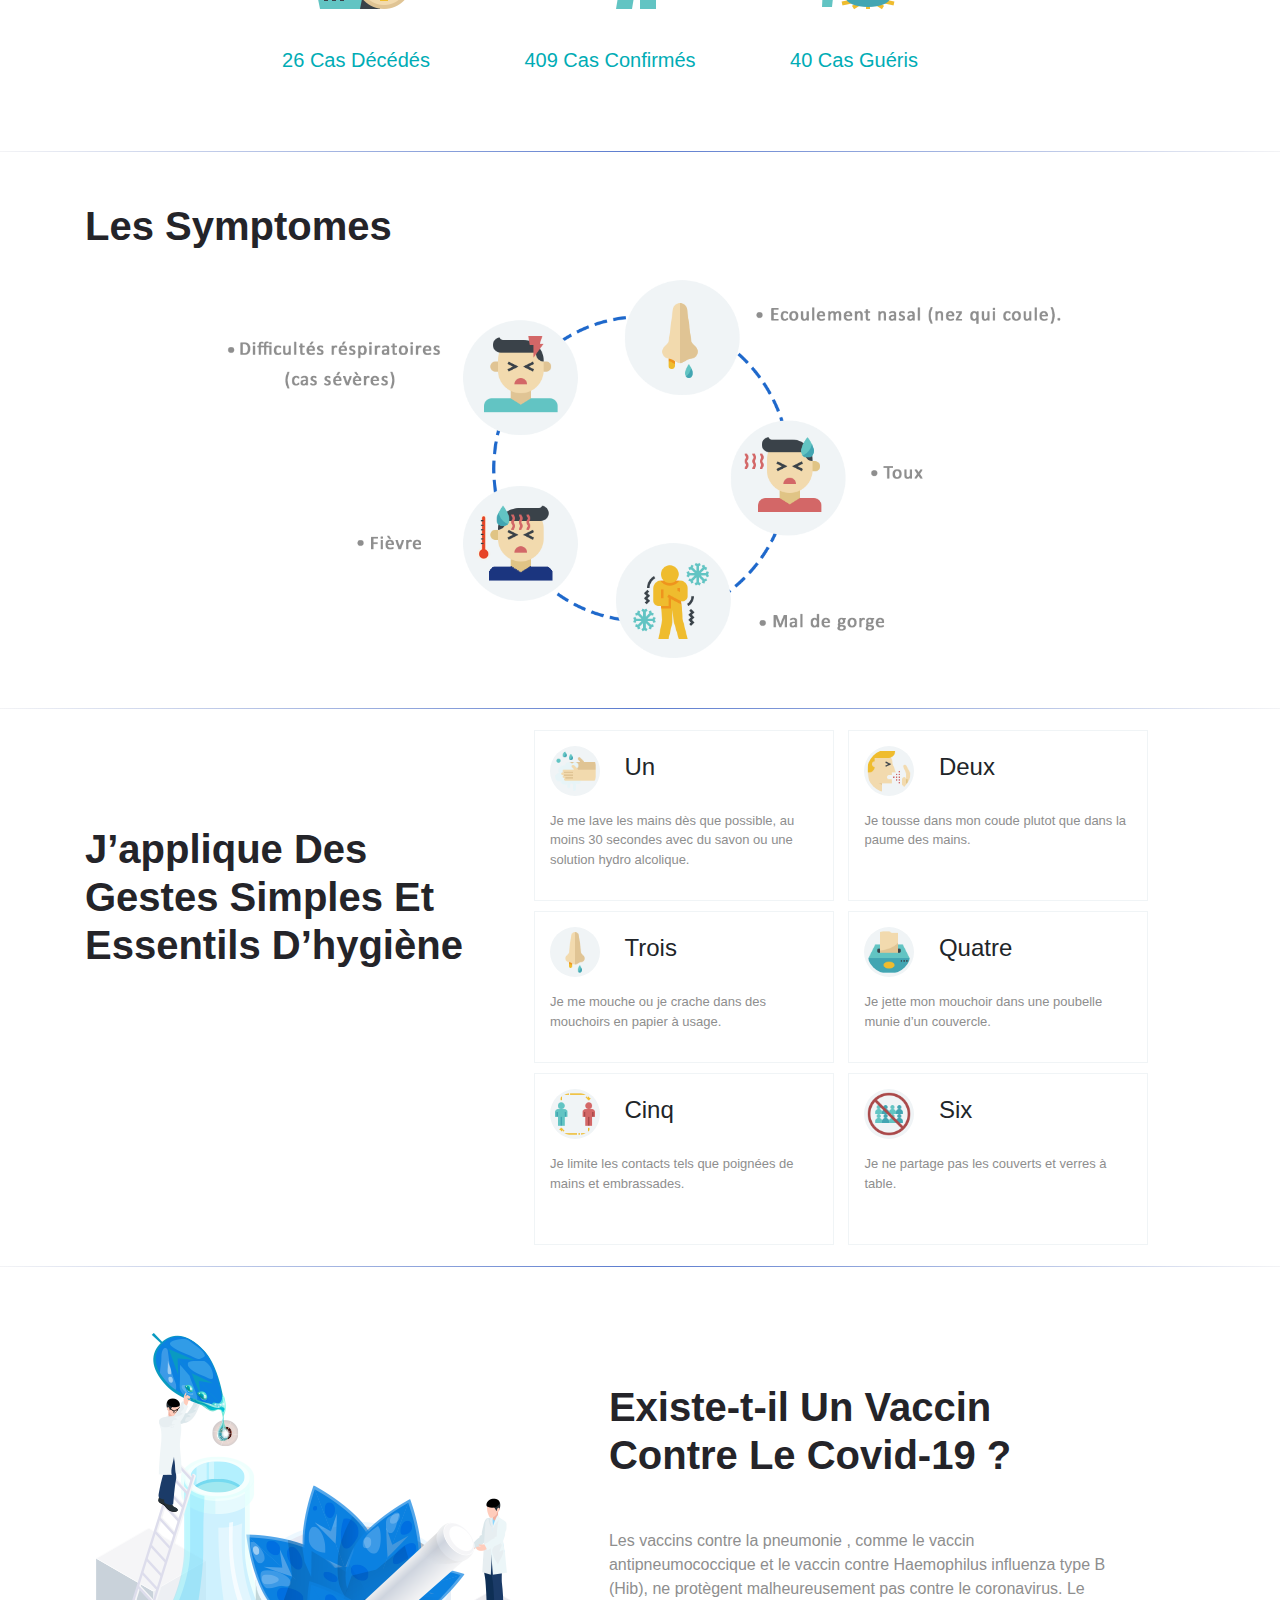
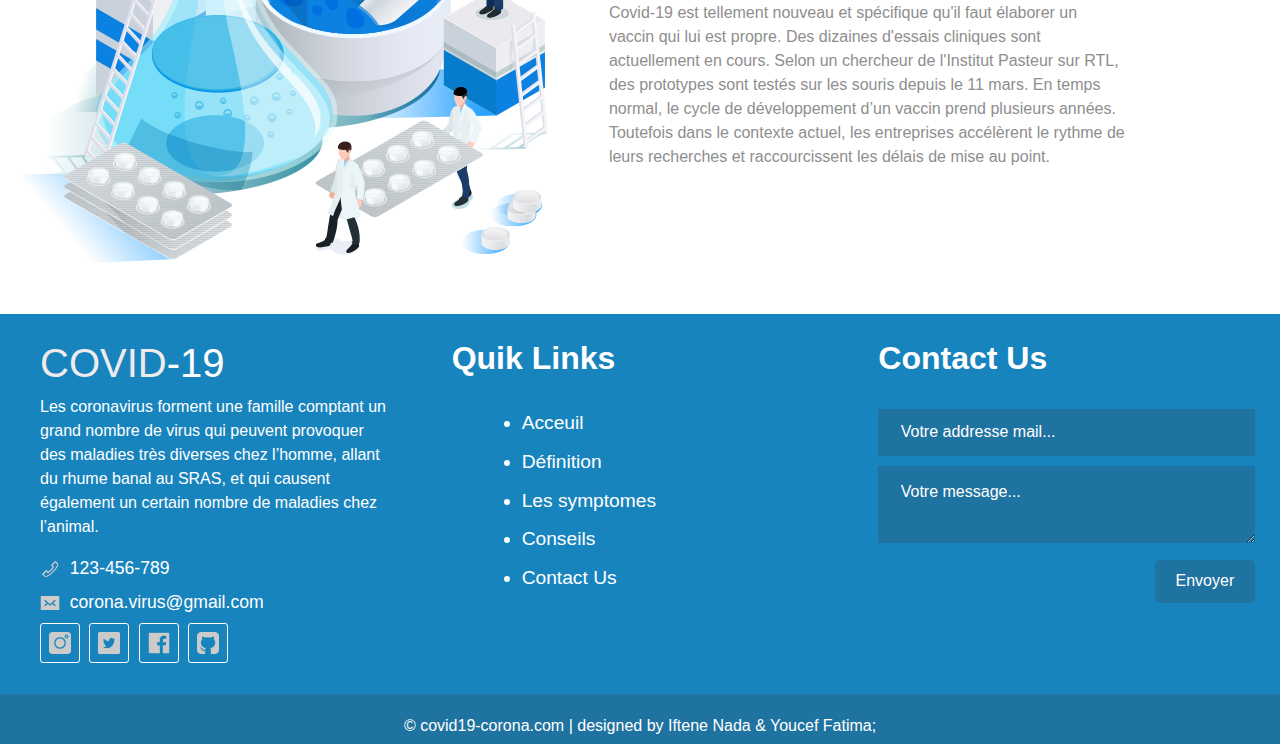
==== commit 32e59d15: "Add statistiques" ====
--- a/COVID-19/Challenge.html
+++ b/COVID-19/Challenge.html
@@ -37,7 +37,7 @@
 		
 	<div class="container">
 		<h1>FLAMBÉE DE MALADIE À CORONAVIRUS 2019 (COVID-19)</h1>
-		<p> Some informations Some informations Some informations <br>Some informations Some informations Some informations</p>
+		<p> Our first HACKATHON1.1... <br>Only one week...<br>Just STAY AT HOME & KEEP CODING...</p>
 		<button>Learn more</button>
 	</div>
 	</header>
@@ -66,6 +66,26 @@
 
 	<!--les statistiques-->
 
+	<div class="statSection">
+		<div class="container">
+			<div class="stat">
+				<img src="Icons/2187415451584409088-128.png">
+				<h3>26 Cas Décédés</h3>
+			</div>
+			<div class="stat">
+				<img src="Icons/9712237031584409095-128.png">
+				<h3>409 Cas Confirmés</h3>
+			</div>
+			<div class="stat">
+				<img src="Icons/12794019171584409086-128.png">
+				<h3>40 Cas Guéris</h3>
+			</div>
+			
+		</div>
+	</div>
+
+
+<hr class="hr-1">
 
 	<!--Les symptomes-->
 	  <div class="symptomesSide">
@@ -109,7 +129,7 @@
 			
 			<div class="section1 " >
 				<h1>J’applique Des Gestes Simples Et Essentils D’hygiène</h1>
-				<p>Ma3labalich cha nektbo hna hahaha.Ma3labalich cha nektbo hna hahaha.Ma3labalich cha nektbo hna hahaha.Ma3labalich cha nektbo hna hahaha.Ma3labalich cha nektbo hna hahaha.Ma3labalich cha nektbo hna hahaha.Ma3labalich cha nektbo hna hahaha.
+				<p>
 				</p>
 			</div>
 			<div class="section">
--- a/COVID-19/coronaStyle.css
+++ b/COVID-19/coronaStyle.css
@@ -1,7 +1,7 @@
 *{
 	margin: 0px;
 	padding: 0px;
-	font-family:"Roboto", Helvetica, Arial, sans-serif;
+	font-family:"Century Gothic","Roboto", Helvetica, Arial, sans-serif;
 }
 .tom{
 	width: 80px;
@@ -22,7 +22,7 @@
 	float: right;
 }
 nav{
-		background-color: #f2f2f2;
+	background-color: white;
 box-shadow: 0px 1px 10px #ccccca
 
 }
@@ -33,7 +33,7 @@
 	color: white;
 }
 nav ul li a{
-	color: #ccccca;
+	color: #0065e4;
 	font-weight:normal;
 }
 nav ul li a:hover{
@@ -268,8 +268,8 @@
 
   /************************************************/
 .footer{
-	background-color: #303036;
-	color: #d3d3d3;
+	background-color: #1884be;
+	color: white;
 	height: 400px;
 
 }
@@ -283,8 +283,8 @@
 	
 }
 .footer .footer-bottom{
-	background-color: #343a40;
-	color: #686868;
+	background-color: #1f73a0;
+	color: white;
 	height: 50px;
 	width: 100%;
 	text-align: center;
@@ -300,7 +300,7 @@
 .socials img{
 	width: 40px;
 	height: 100%;
-	border: 1px solid #ccc;
+	border: 1px solid white;
 	border-radius: 3px;
 	padding: 8px;
 	margin-right: 5px;
@@ -308,7 +308,10 @@
 
 }
 .socials img:hover{
-	border: 1px solid #00acb5;
+	border: 1px solid #c3cceb;
+	
+
+
 	transition: all .3s;
 
 }
@@ -316,7 +319,7 @@
 	color: white;
 }
 .footer .footer-content .about h1 span{
-	color: #05f7ff
+	color: rgb(240, 235, 235);
 }
 .footer .links ul a{
 	display: block;
@@ -325,13 +328,13 @@
 
 
 	text-decoration: none;
-color: #ccc;
+color: white;
 transition: all .3s;
 
 
 }
 .footer .links ul a:hover{
-	color: #00acb5;
+	color: #c3cceb;
 	margin-left: 15px;
 	transition: all .3s;
 
@@ -347,22 +350,22 @@
 	width: 100%;
 	height: 100%;
 
-	background-color: #272727;
-	color: #bebdbd;
+	background-color: #1f73a0;
+	color: white;
 	margin-bottom: 10px;
 	line-height: 1.5rem;
 	padding: .9rem 1.4rem;
 	border:none;
 }
 .footer .footer-content .contact-form .contact-input:focus{
-	background-color: #1a1a1a;
+	background-color: #1f73a0
 
 }
 .btn-big{
 	padding: .7rem 1.3rem;
 	line-height: 1.3rem;
 	border:none;
-	background-color: #008f96;
+	background-color: #1f73a0;
 	color: white;
 	float: right;
 	transition: all .3s;
@@ -384,3 +387,29 @@
    font-weight: bold;
 
 }
+
+::placeholder { 
+	color: white;
+
+  }
+  .statSection{
+  	margin: auto;
+  	text-align: center;
+
+  }
+  .stat{
+  	display: inline-block;
+  	margin-right: 80px;
+  	margin-top: 50px;
+  	margin-bottom: 50px
+
+  }
+  .stat img{
+  	margin-bottom: 30px
+  }
+  .stat h3{
+  	font-family: sans-serif;
+  	font-size: 20px;
+  	color: #00acb5;
+  	padding: 5px
+  }
